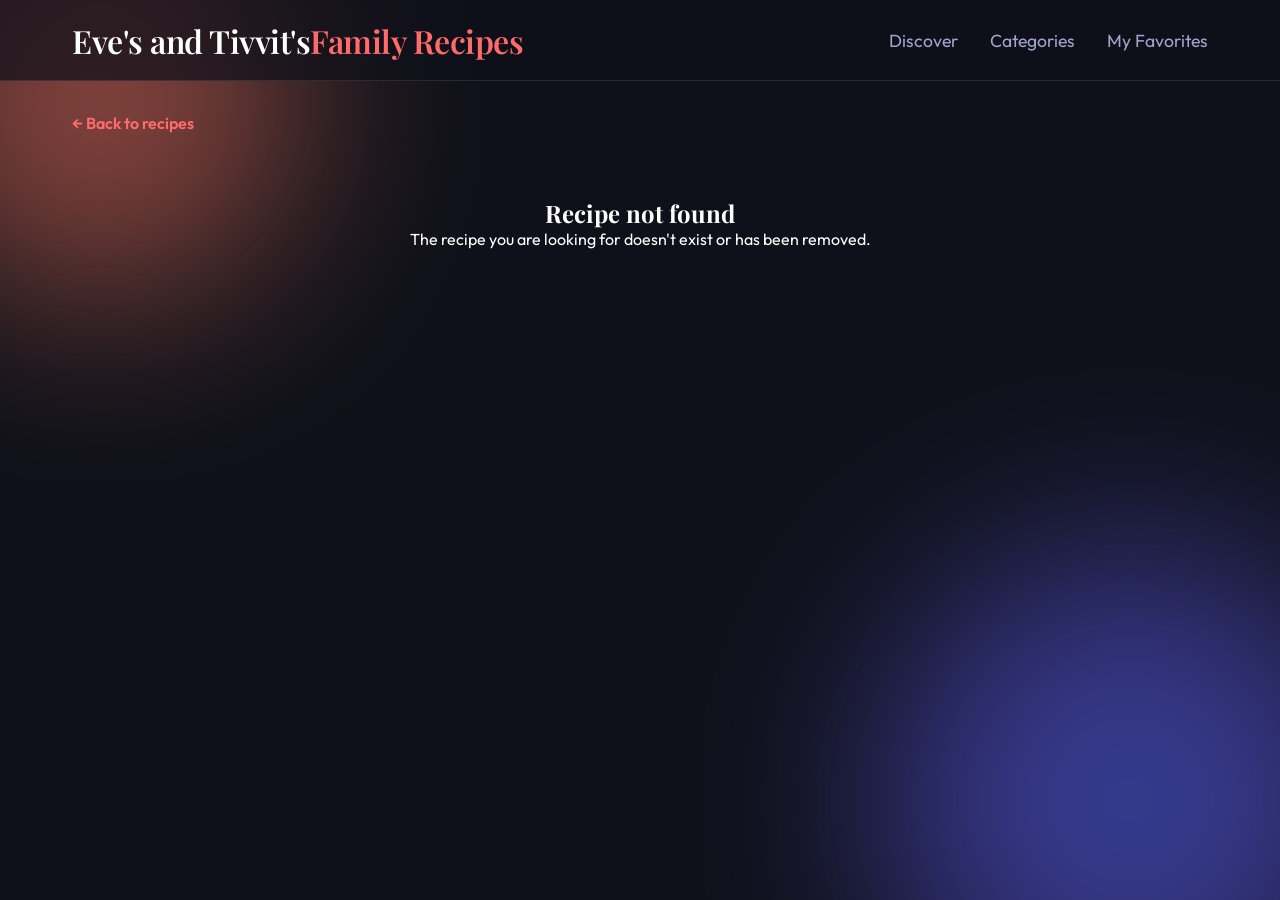
==== recipe.html @ d3df92f0 "feat: add dynamic portion scaling to recipes" ====
<!DOCTYPE html>
<html lang="en">

<head>
    <meta charset="UTF-8">
    <meta name="viewport" content="width=device-width, initial-scale=1.0">
    <title>Gourmet Cookbook | Recipe Details</title>
    <meta name="description"
        content="Read full recipe details and instructions.">
    <link rel="preconnect" href="https://fonts.googleapis.com">
    <link rel="preconnect" href="https://fonts.gstatic.com" crossorigin>
    <link
        href="https://fonts.googleapis.com/css2?family=Outfit:wght@300;400;600;800&family=Playfair+Display:ital,wght@0,600;1,600&display=swap"
        rel="stylesheet">
    <link rel="stylesheet" href="style.css">
</head>

<body>
    <div class="background-elements">
        <div class="blob blob-1"></div>
        <div class="blob blob-2"></div>
    </div>

    <header class="glass-header">
        <div class="container header-content">
            <h1 class="logo">Eve's and Tivvit's<span>Family Recipes</span></h1>
            <nav>
                <ul class="nav-links">
                    <li><a href="index.html">Discover</a></li>
                    <li><a href="#">Categories</a></li>
                    <li><a href="#">My Favorites</a></li>
                </ul>
            </nav>
        </div>
    </header>

    <main class="container">
        <a href="index.html" class="btn-back">← Back to recipes</a>
        
        <div id="recipeDetailContainer" class="glass-panel full-page-recipe" style="display: none;">
            <div class="recipe-header-full">
                <div class="recipe-image-full" id="pageImageContainer">
                    <!-- Image injected here -->
                </div>
                <div class="recipe-title-section">
                    <h2 id="pageTitle">Recipe Title</h2>
                    <div class="view-recipe-meta" id="pageMeta">
                        <!-- Author, Category, Time injected here -->
                    </div>
                    <p id="pageDesc" class="view-desc"></p>
                </div>
            </div>

            <div class="recipe-layout">
                <div class="ingredients-section">
                    <div class="ingredients-header">
                        <h3>Ingredients</h3>
                        <div class="portions-control">
                            <button id="btnDecreasePortion" class="portion-btn">-</button>
                            <span id="portionsDisplay">4 portions</span>
                            <button id="btnIncreasePortion" class="portion-btn">+</button>
                        </div>
                    </div>
                    <ul id="pageIngredients" class="ingredients-list">
                    </ul>
                </div>
                <div class="steps-section">
                    <h3>Instructions</h3>
                    <ol id="pageSteps" class="steps-list">
                        <!-- Steps injected here -->
                    </ol>
                </div>
            </div>
        </div>
        <div id="recipeNotFound" style="display: none; text-align: center; padding: 4rem;">
            <h2>Recipe not found</h2>
            <p>The recipe you are looking for doesn't exist or has been removed.</p>
        </div>
    </main>

    <script src="recipes-data.js"></script>
    <script src="script.js"></script>
</body>

</html>
---- style.css ----
:root {
    --bg-primary: #0f111a;
    --bg-secondary: #1a1d2d;
    --text-primary: #ffffff;
    --text-secondary: #a0a5cc;
    --accent-color: #ff6b6b;
    --accent-hover: #ff8585;
    --glass-bg: rgba(255, 255, 255, 0.05);
    --glass-border: rgba(255, 255, 255, 0.1);
    --shadow: 0 8px 32px 0 rgba(0, 0, 0, 0.37);
}

* {
    margin: 0;
    padding: 0;
    box-sizing: border-box;
}

body {
    font-family: 'Outfit', sans-serif;
    background-color: var(--bg-primary);
    color: var(--text-primary);
    min-height: 100vh;
    overflow-x: hidden;
    position: relative;
}

/* Background Animated Blobs */
.background-elements {
    position: fixed;
    top: 0;
    left: 0;
    width: 100%;
    height: 100%;
    z-index: -1;
    overflow: hidden;
}

.blob {
    position: absolute;
    border-radius: 50%;
    filter: blur(100px);
    opacity: 0.5;
    animation: float 20s infinite alternate;
}

.blob-1 {
    width: 400px;
    height: 400px;
    background: radial-gradient(circle, #ff6b6b, #ff8e53);
    top: -100px;
    left: -100px;
}

.blob-2 {
    width: 500px;
    height: 500px;
    background: radial-gradient(circle, #4a6cff, #8253ff);
    bottom: -150px;
    right: -100px;
    animation-delay: -10s;
}

@keyframes float {
    0% {
        transform: translate(0, 0) rotate(0deg);
    }

    100% {
        transform: translate(100px, 50px) rotate(180deg);
    }
}

/* Typography & Utilities */
h1,
h2,
h3,
h4 {
    font-family: 'Playfair Display', serif;
}

.container {
    max-width: 1200px;
    margin: 0 auto;
    padding: 0 2rem;
}

/* Glassmorphism Classes */
.glass-panel {
    background: var(--glass-bg);
    backdrop-filter: blur(16px);
    -webkit-backdrop-filter: blur(16px);
    border: 1px solid var(--glass-border);
    box-shadow: var(--shadow);
    border-radius: 1rem;
}

.glass-header {
    background: rgba(15, 17, 26, 0.7);
    backdrop-filter: blur(20px);
    -webkit-backdrop-filter: blur(20px);
    border-bottom: 1px solid var(--glass-border);
    position: sticky;
    top: 0;
    z-index: 100;
}

/* Header */
.header-content {
    display: flex;
    justify-content: space-between;
    align-items: center;
    height: 80px;
}

.logo {
    font-size: 2rem;
    font-weight: 600;
    letter-spacing: -0.5px;
}

.logo span {
    color: var(--accent-color);
}

.nav-links {
    display: flex;
    list-style: none;
    gap: 2rem;
}

.nav-links a {
    color: var(--text-secondary);
    text-decoration: none;
    font-weight: 400;
    font-size: 1.1rem;
    transition: color 0.3s ease;
    position: relative;
}

.nav-links a:hover,
.nav-links a.active {
    color: var(--text-primary);
}

.nav-links a::after {
    content: '';
    position: absolute;
    width: 0;
    height: 2px;
    bottom: -5px;
    left: 0;
    background-color: var(--accent-color);
    transition: width 0.3s ease;
}

.nav-links a:hover::after,
.nav-links a.active::after {
    width: 100%;
}

.btn-primary {
    background: linear-gradient(135deg, var(--accent-color), #ff8e53);
    color: white;
    border: none;
    padding: 0.75rem 1.5rem;
    border-radius: 2rem;
    font-family: 'Outfit', sans-serif;
    font-weight: 600;
    font-size: 1rem;
    cursor: pointer;
    transition: transform 0.3s ease, box-shadow 0.3s ease;
}

.btn-primary:hover {
    transform: translateY(-2px);
    box-shadow: 0 10px 20px rgba(255, 107, 107, 0.3);
}

/* Hero Section */
.hero {
    min-height: 50vh;
    display: flex;
    align-items: center;
    justify-content: center;
    text-align: center;
    padding: 4rem 0;
}

.hero-text {
    max-width: 800px;
    display: flex;
    flex-direction: column;
    align-items: center;
    gap: 1.5rem;
}

.hero-text h2 {
    font-size: 4rem;
    line-height: 1.1;
    background: linear-gradient(to right, #fff, #a0a5cc);
    -webkit-background-clip: text;
    -webkit-text-fill-color: transparent;
}

.hero-text p {
    font-size: 1.2rem;
    color: var(--text-secondary);
    max-width: 600px;
    line-height: 1.6;
}

.search-bar {
    display: flex;
    width: 100%;
    max-width: 500px;
    padding: 0.5rem;
    border-radius: 3rem;
    margin-top: 2rem;
}

.search-bar input {
    flex: 1;
    background: transparent;
    border: none;
    color: var(--text-primary);
    padding: 1rem 1.5rem;
    font-family: 'Outfit', sans-serif;
    font-size: 1rem;
    outline: none;
}

.search-bar input::placeholder {
    color: rgba(255, 255, 255, 0.5);
}

.search-bar button {
    background: var(--accent-color);
    border: none;
    width: 50px;
    height: 50px;
    border-radius: 50%;
    color: white;
    cursor: pointer;
    display: flex;
    justify-content: center;
    align-items: center;
    transition: transform 0.3s ease, background 0.3s ease;
}

.search-bar button:hover {
    background: var(--accent-hover);
    transform: scale(1.05);
}

/* Recipes Grid */
.recipes-grid {
    display: grid;
    grid-template-columns: repeat(auto-fill, minmax(320px, 1fr));
    gap: 2.5rem;
    padding-bottom: 5rem;
}

.recipe-card {
    background: var(--glass-bg);
    border: 1px solid var(--glass-border);
    border-radius: 1.5rem;
    overflow: hidden;
    backdrop-filter: blur(10px);
    transition: transform 0.4s cubic-bezier(0.175, 0.885, 0.32, 1.275), box-shadow 0.4s ease;
    display: flex;
    flex-direction: column;
}

.recipe-card:hover {
    transform: translateY(-10px) scale(1.02);
    box-shadow: 0 20px 40px rgba(0, 0, 0, 0.4);
    border-color: rgba(255, 255, 255, 0.2);
}

.recipe-image {
    width: 100%;
    height: 220px;
    object-fit: cover;
    border-bottom: 1px solid var(--glass-border);
    transition: transform 0.5s ease;
}

.recipe-card:hover .recipe-image {
    transform: scale(1.05);
}

.image-container {
    overflow: hidden;
}

.recipe-content {
    padding: 1.5rem;
    display: flex;
    flex-direction: column;
    flex-grow: 1;
}

.recipe-meta {
    display: flex;
    justify-content: space-between;
    font-size: 0.9rem;
    color: var(--accent-color);
    margin-bottom: 1rem;
    font-weight: 600;
}

.recipe-title {
    font-size: 1.5rem;
    margin-bottom: 0.75rem;
    line-height: 1.3;
}

.recipe-desc {
    color: var(--text-secondary);
    font-size: 1rem;
    line-height: 1.5;
    margin-bottom: 1.5rem;
    flex-grow: 1;
}

.recipe-footer {
    display: flex;
    justify-content: space-between;
    align-items: center;
    border-top: 1px solid rgba(255, 255, 255, 0.1);
    padding-top: 1rem;
}

.author {
    display: flex;
    align-items: center;
    gap: 0.75rem;
}

.author-avatar {
    width: 30px;
    height: 30px;
    border-radius: 50%;
    background-color: #4a6cff;
    display: flex;
    justify-content: center;
    align-items: center;
    font-size: 0.8rem;
    font-weight: bold;
}

.author-name {
    font-size: 0.9rem;
    color: var(--text-primary);
}

.btn-view {
    background: transparent;
    border: 1px solid var(--text-secondary);
    color: var(--text-primary);
    padding: 0.5rem 1rem;
    border-radius: 1.5rem;
    font-family: 'Outfit', sans-serif;
    font-size: 0.9rem;
    cursor: pointer;
    transition: all 0.3s ease;
}

.btn-view:hover {
    background: var(--text-primary);
    color: var(--bg-primary);
}

/* Responsive */
@media (max-width: 768px) {
    .hero-text h2 {
        font-size: 3rem;
    }

    .nav-links {
        display: none;
        /* In a real app, we'd add a hamburger menu */
    }
}

/* Full Page Recipe Details */
.full-page-recipe {
    padding: 3rem;
    margin-top: 2rem;
    margin-bottom: 4rem;
}

.btn-back {
    display: inline-block;
    color: var(--accent-color);
    text-decoration: none;
    font-weight: 600;
    margin-top: 2rem;
    transition: opacity 0.3s ease;
}

.btn-back:hover {
    opacity: 0.8;
}

.recipe-header-full {
    display: flex;
    gap: 3rem;
    margin-bottom: 3rem;
    align-items: center;
}

.recipe-image-full {
    flex: 1;
    border-radius: 1rem;
    overflow: hidden;
    max-height: 400px;
}

.recipe-image-full img {
    width: 100%;
    height: 100%;
    object-fit: cover;
    display: block;
}

.recipe-title-section {
    flex: 1;
}

.recipe-title-section h2 {
    font-size: 3rem;
    margin-bottom: 1rem;
    color: var(--accent-color);
}

@media (max-width: 768px) {
    .recipe-header-full {
        flex-direction: column;
    }
    .full-page-recipe {
        padding: 1.5rem;
    }
}

/* View Recipe Detail */
.view-recipe-meta {
    display: flex;
    gap: 1.5rem;
    color: var(--text-secondary);
    font-size: 0.9rem;
    margin-bottom: 1rem;
}

.view-desc {
    font-size: 1.1rem;
    line-height: 1.6;
    margin-bottom: 2rem;
}

.recipe-layout {
    display: grid;
    grid-template-columns: 1fr 2fr;
    gap: 2rem;
}

@media (max-width: 600px) {
    .recipe-layout {
        grid-template-columns: 1fr;
    }
}

.ingredients-section h3,
.steps-section h3 {
    color: var(--accent-color);
    margin-bottom: 1rem;
    font-family: 'Outfit', sans-serif;
}

.ingredients-list {
    list-style: none;
}

.ingredients-list li {
    padding: 0.5rem 0;
    border-bottom: 1px solid rgba(255, 255, 255, 0.05);
}

.steps-list {
    padding-left: 1.5rem;
}

.steps-list li {
    margin-bottom: 1rem;
    line-height: 1.6;
}

/* Portion Controls */
.ingredients-header {
    display: flex;
    justify-content: space-between;
    align-items: center;
    margin-bottom: 1rem;
}

.ingredients-header h3 {
    margin-bottom: 0;
}

.portions-control {
    display: flex;
    align-items: center;
    gap: 0.5rem;
    background: rgba(0, 0, 0, 0.2);
    padding: 0.25rem;
    border-radius: 2rem;
    border: 1px solid var(--glass-border);
}

.portions-control span {
    font-size: 0.9rem;
    min-width: 70px;
    text-align: center;
    color: var(--text-primary);
}

.portion-btn {
    background: rgba(255, 255, 255, 0.1);
    border: none;
    color: var(--accent-color);
    width: 24px;
    height: 24px;
    border-radius: 50%;
    cursor: pointer;
    font-weight: bold;
    display: flex;
    justify-content: center;
    align-items: center;
    transition: background 0.3s ease;
}

.portion-btn:hover {
    background: rgba(255, 255, 255, 0.2);
}
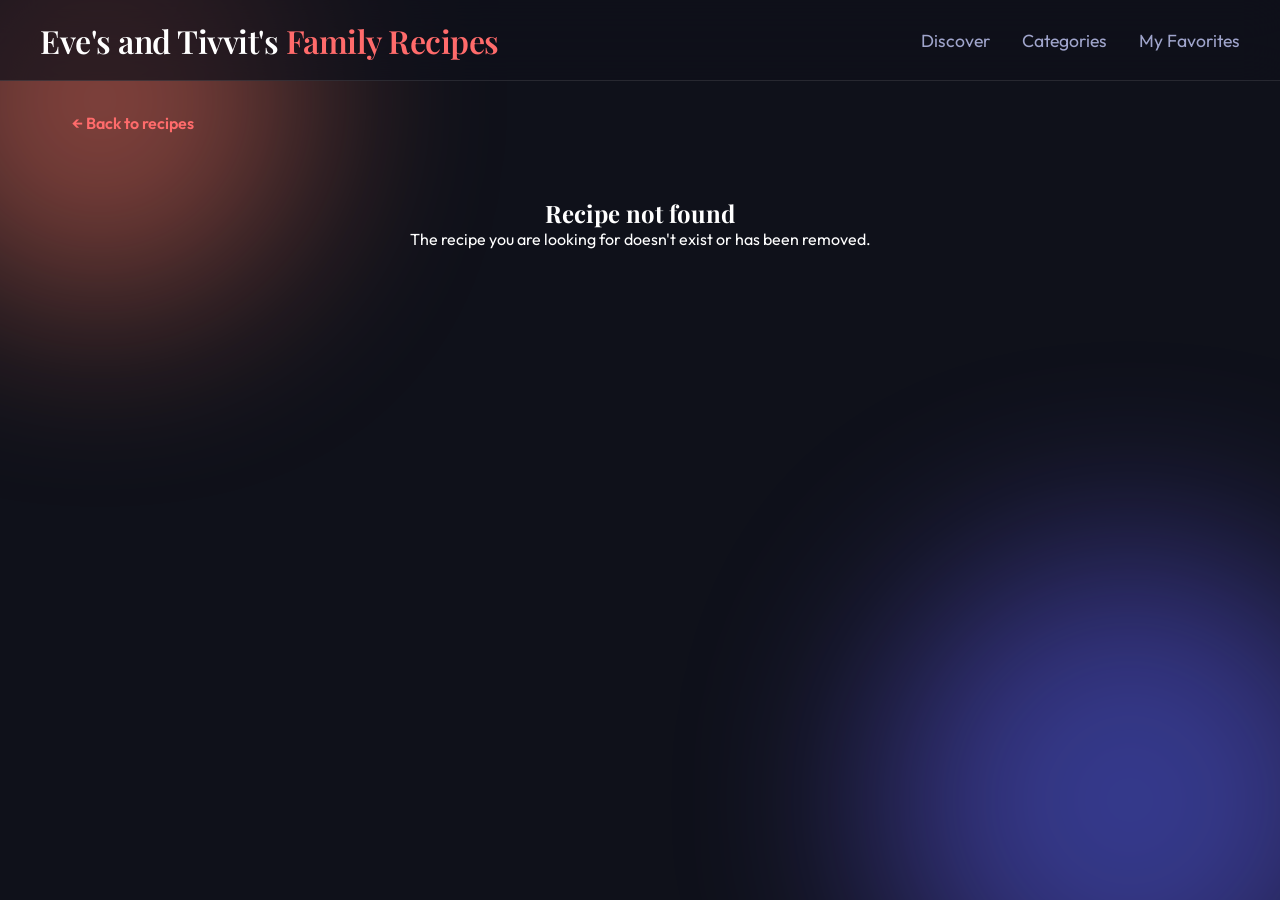
==== commit 246b4d23: "fix: title padding, unassigned nav links, and text encoding" ====
--- a/recipe.html
+++ b/recipe.html
@@ -23,12 +23,12 @@
 
     <header class="glass-header">
         <div class="container header-content">
-            <h1 class="logo">Eve's and Tivvit's<span>Family Recipes</span></h1>
+            <h1 class="logo">Eve's and Tivvit's <span>Family Recipes</span></h1>
             <nav>
                 <ul class="nav-links">
                     <li><a href="index.html">Discover</a></li>
-                    <li><a href="#">Categories</a></li>
-                    <li><a href="#">My Favorites</a></li>
+                    <li><a href="#" onclick="alert('Categories are coming soon!')">Categories</a></li>
+                    <li><a href="#" onclick="alert('Favorites are coming soon!')">My Favorites</a></li>
                 </ul>
             </nav>
         </div>
--- a/style.css
+++ b/style.css
@@ -110,7 +110,8 @@
     display: flex;
     justify-content: space-between;
     align-items: center;
-    height: 80px;
+    min-height: 80px;
+    padding: 1rem 0;
 }
 
 .logo {
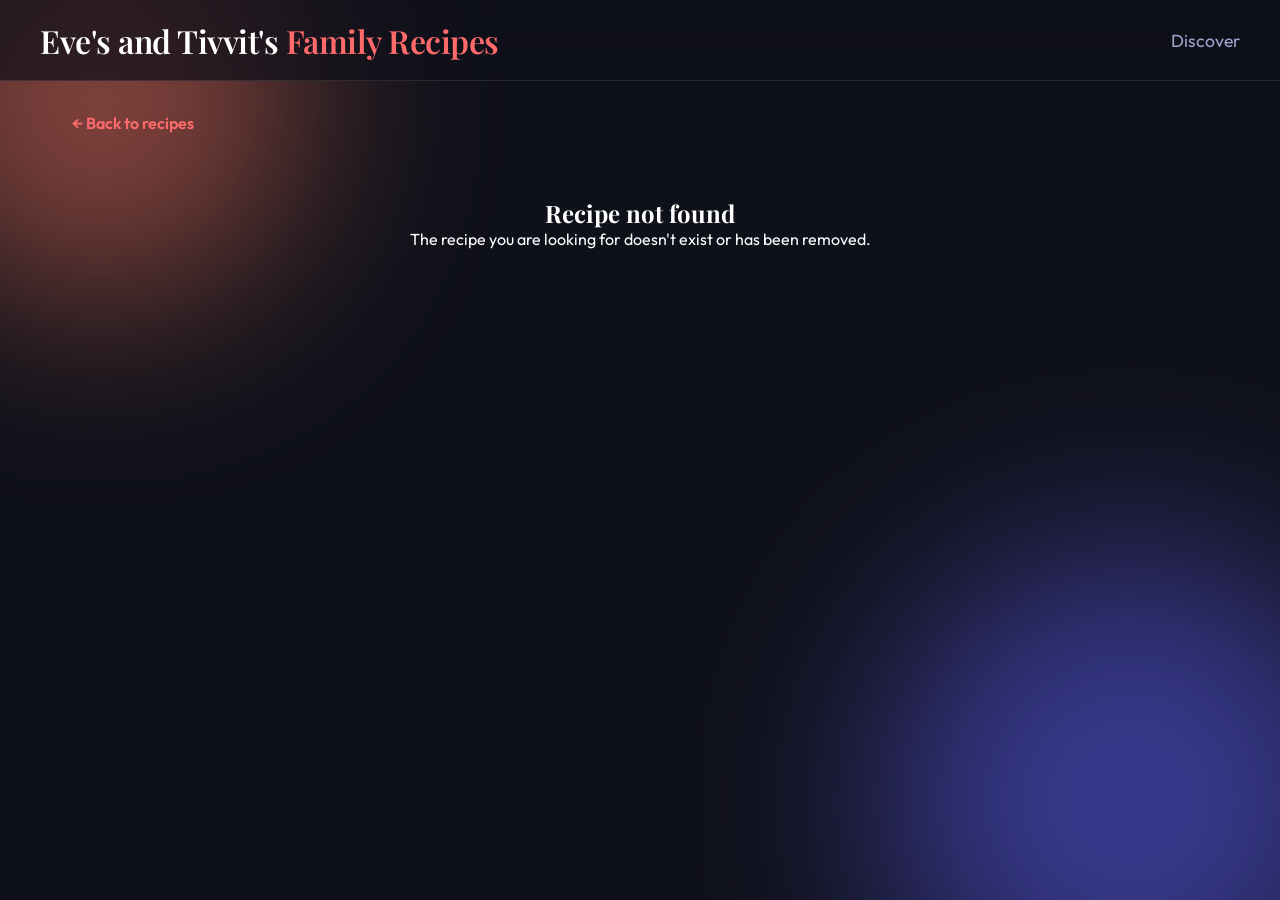
==== commit 93fb0b3b: "feat: add global favorites and advanced filtering" ====
--- a/recipe.html
+++ b/recipe.html
@@ -27,8 +27,6 @@
             <nav>
                 <ul class="nav-links">
                     <li><a href="index.html">Discover</a></li>
-                    <li><a href="#" onclick="alert('Categories are coming soon!')">Categories</a></li>
-                    <li><a href="#" onclick="alert('Favorites are coming soon!')">My Favorites</a></li>
                 </ul>
             </nav>
         </div>
--- a/style.css
+++ b/style.css
@@ -254,6 +254,50 @@
     transform: scale(1.05);
 }
 
+/* Filter Bar */
+.filter-bar {
+    display: flex;
+    gap: 1rem;
+    padding: 0.5rem 1.5rem;
+    margin-top: 1rem;
+    border-radius: 2rem;
+    justify-content: center;
+    align-items: center;
+    flex-wrap: wrap;
+}
+
+.filter-select {
+    background: transparent;
+    border: none;
+    color: var(--text-primary);
+    font-family: inherit;
+    font-size: 1rem;
+    outline: none;
+    cursor: pointer;
+    padding: 0.5rem;
+}
+
+.filter-select option {
+    background: var(--bg-color);
+    color: var(--text-primary);
+}
+
+.favorite-toggle {
+    display: flex;
+    align-items: center;
+    gap: 0.5rem;
+    cursor: pointer;
+    color: var(--text-primary);
+    font-size: 1rem;
+}
+
+.favorite-toggle input {
+    accent-color: var(--accent-color);
+    width: 1.2rem;
+    height: 1.2rem;
+    cursor: pointer;
+}
+
 /* Recipes Grid */
 .recipes-grid {
     display: grid;
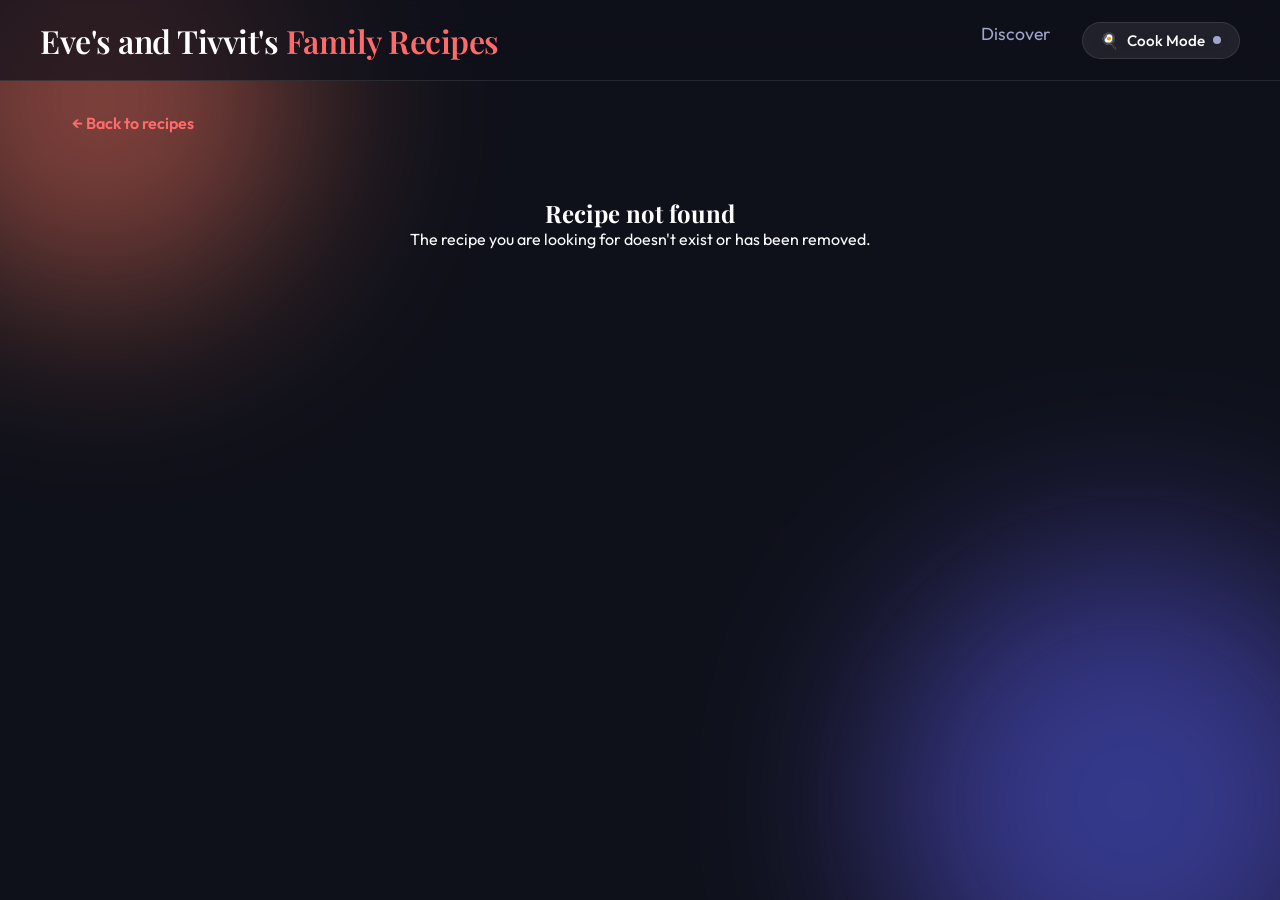
==== commit d5910d26: "Add Cook Mode feature with Screen Wake Lock API support" ====
--- a/recipe.html
+++ b/recipe.html
@@ -5,8 +5,7 @@
     <meta charset="UTF-8">
     <meta name="viewport" content="width=device-width, initial-scale=1.0">
     <title>Gourmet Cookbook | Recipe Details</title>
-    <meta name="description"
-        content="Read full recipe details and instructions.">
+    <meta name="description" content="Read full recipe details and instructions.">
     <link rel="preconnect" href="https://fonts.googleapis.com">
     <link rel="preconnect" href="https://fonts.gstatic.com" crossorigin>
     <link
@@ -27,6 +26,14 @@
             <nav>
                 <ul class="nav-links">
                     <li><a href="index.html">Discover</a></li>
+                    <li>
+                        <button id="cookModeBtn" class="btn-cook-mode" title="Keep screen awake while cooking"
+                            aria-label="Toggle Cook Mode">
+                            <span class="cook-icon">🍳</span>
+                            <span class="cook-text">Cook Mode</span>
+                            <span class="cook-status-dot"></span>
+                        </button>
+                    </li>
                 </ul>
             </nav>
         </div>
@@ -34,7 +41,7 @@
 
     <main class="container">
         <a href="index.html" class="btn-back">← Back to recipes</a>
-        
+
         <div id="recipeDetailContainer" class="glass-panel full-page-recipe" style="display: none;">
             <div class="recipe-header-full">
                 <div class="recipe-image-full" id="pageImageContainer">
@@ -64,9 +71,9 @@
                 </div>
                 <div class="steps-section">
                     <h3>Instructions</h3>
-                    <ol id="pageSteps" class="steps-list">
+                    <ul id="pageSteps" class="steps-list">
                         <!-- Steps injected here -->
-                    </ol>
+                    </ul>
                 </div>
             </div>
         </div>
@@ -80,4 +87,4 @@
     <script src="script.js"></script>
 </body>
 
-</html>
+</html>
--- a/style.css
+++ b/style.css
@@ -278,7 +278,7 @@
 }
 
 .filter-select option {
-    background: var(--bg-color);
+    background: var(--bg-primary);
     color: var(--text-primary);
 }
 
@@ -417,6 +417,126 @@
     color: var(--bg-primary);
 }
 
+/* Cook Mode Toggle Button */
+.btn-cook-mode {
+    background: rgba(255, 255, 255, 0.08);
+    border: 1px solid var(--glass-border);
+    color: var(--text-primary);
+    padding: 0.5rem 1.1rem;
+    border-radius: 2rem;
+    font-family: 'Outfit', sans-serif;
+    font-size: 0.95rem;
+    font-weight: 500;
+    cursor: pointer;
+    display: inline-flex;
+    align-items: center;
+    gap: 0.5rem;
+    backdrop-filter: blur(10px);
+    -webkit-backdrop-filter: blur(10px);
+    transition: all 0.3s cubic-bezier(0.4, 0, 0.2, 1);
+}
+
+.btn-cook-mode:hover {
+    background: rgba(255, 255, 255, 0.15);
+    transform: translateY(-1px);
+    border-color: rgba(255, 255, 255, 0.25);
+    box-shadow: 0 4px 12px rgba(0, 0, 0, 0.2);
+}
+
+.btn-cook-mode.active {
+    background: linear-gradient(135deg, rgba(255, 159, 67, 0.35), rgba(255, 107, 107, 0.45));
+    border-color: rgba(255, 159, 67, 0.7);
+    color: #ffffff;
+    box-shadow: 0 0 20px rgba(255, 159, 67, 0.4);
+}
+
+.btn-cook-mode .cook-status-dot {
+    width: 8px;
+    height: 8px;
+    border-radius: 50%;
+    background-color: var(--text-secondary);
+    display: inline-block;
+    transition: background-color 0.3s ease, box-shadow 0.3s ease;
+}
+
+.btn-cook-mode.active .cook-status-dot {
+    background-color: #2ed573;
+    box-shadow: 0 0 10px #2ed573;
+    animation: pulse-dot 2s infinite;
+}
+
+@keyframes pulse-dot {
+    0% {
+        transform: scale(1);
+        opacity: 1;
+    }
+    50% {
+        transform: scale(1.35);
+        opacity: 0.7;
+    }
+    100% {
+        transform: scale(1);
+        opacity: 1;
+    }
+}
+
+/* Page Top Bar */
+.page-top-bar {
+    display: flex;
+    justify-content: space-between;
+    align-items: center;
+    margin-top: 1.5rem;
+}
+
+.page-top-bar .btn-back {
+    margin-top: 0;
+}
+
+/* Toast Notifications */
+.toast-container {
+    position: fixed;
+    bottom: 2rem;
+    right: 2rem;
+    z-index: 1000;
+    display: flex;
+    flex-direction: column;
+    gap: 0.5rem;
+    pointer-events: none;
+}
+
+.toast {
+    background: rgba(26, 29, 45, 0.92);
+    border: 1px solid var(--glass-border);
+    color: var(--text-primary);
+    padding: 0.85rem 1.25rem;
+    border-radius: 1rem;
+    backdrop-filter: blur(16px);
+    -webkit-backdrop-filter: blur(16px);
+    box-shadow: 0 10px 30px rgba(0, 0, 0, 0.5);
+    font-family: 'Outfit', sans-serif;
+    font-size: 0.95rem;
+    display: flex;
+    align-items: center;
+    gap: 0.75rem;
+    animation: toastIn 0.35s cubic-bezier(0.175, 0.885, 0.32, 1.275) forwards;
+    pointer-events: auto;
+}
+
+.toast-icon {
+    font-size: 1.2rem;
+}
+
+@keyframes toastIn {
+    from {
+        transform: translateY(20px) scale(0.9);
+        opacity: 0;
+    }
+    to {
+        transform: translateY(0) scale(1);
+        opacity: 1;
+    }
+}
+
 /* Responsive */
 @media (max-width: 768px) {
     .hero-text h2 {
@@ -424,8 +544,13 @@
     }
 
     .nav-links {
-        display: none;
-        /* In a real app, we'd add a hamburger menu */
+        gap: 1rem;
+    }
+
+    .toast-container {
+        left: 1rem;
+        right: 1rem;
+        bottom: 1rem;
     }
 }
 
@@ -523,6 +648,15 @@
     font-family: 'Outfit', sans-serif;
 }
 
+.ingredient-group-header {
+    color: var(--text-primary);
+    font-family: 'Outfit', sans-serif;
+    margin: 1.5rem 0 0.5rem 0;
+    font-size: 1.1rem;
+    border-bottom: 1px solid rgba(255, 255, 255, 0.1);
+    padding-bottom: 0.25rem;
+}
+
 .ingredients-list {
     list-style: none;
 }
@@ -533,12 +667,73 @@
 }
 
 .steps-list {
-    padding-left: 1.5rem;
-}
-
-.steps-list li {
-    margin-bottom: 1rem;
+    list-style: none;
+    padding-left: 0;
+}
+
+.step-item {
+    margin-bottom: 1.2rem;
+}
+
+.step-checkbox-container {
+    display: flex;
+    align-items: flex-start;
+    gap: 1rem;
+    cursor: pointer;
+    transition: all 0.3s ease;
+    padding: 0.5rem;
+    border-radius: 0.8rem;
+}
+
+.step-checkbox-container:hover {
+    background: rgba(255, 255, 255, 0.03);
+}
+
+.step-checkbox {
+    display: none;
+}
+
+.checkbox-custom {
+    flex-shrink: 0;
+    width: 22px;
+    height: 22px;
+    border: 2px solid var(--accent-color);
+    border-radius: 6px;
+    position: relative;
+    margin-top: 2px;
+    transition: all 0.3s cubic-bezier(0.4, 0, 0.2, 1);
+}
+
+.step-checkbox:checked + .checkbox-custom {
+    background: var(--accent-color);
+}
+
+.step-checkbox:checked + .checkbox-custom::after {
+    content: '✓';
+    position: absolute;
+    color: white;
+    font-size: 14px;
+    font-weight: bold;
+    top: 50%;
+    left: 50%;
+    transform: translate(-50%, -50%);
+}
+
+.step-text {
     line-height: 1.6;
+    color: var(--text-primary);
+    transition: all 0.3s ease;
+}
+
+.step-checkbox-container.completed .step-text {
+    color: var(--text-secondary);
+    text-decoration: line-through;
+    opacity: 0.6;
+}
+
+.step-checkbox-container.completed .checkbox-custom {
+    border-color: var(--text-secondary);
+    opacity: 0.6;
 }
 
 /* Portion Controls */
